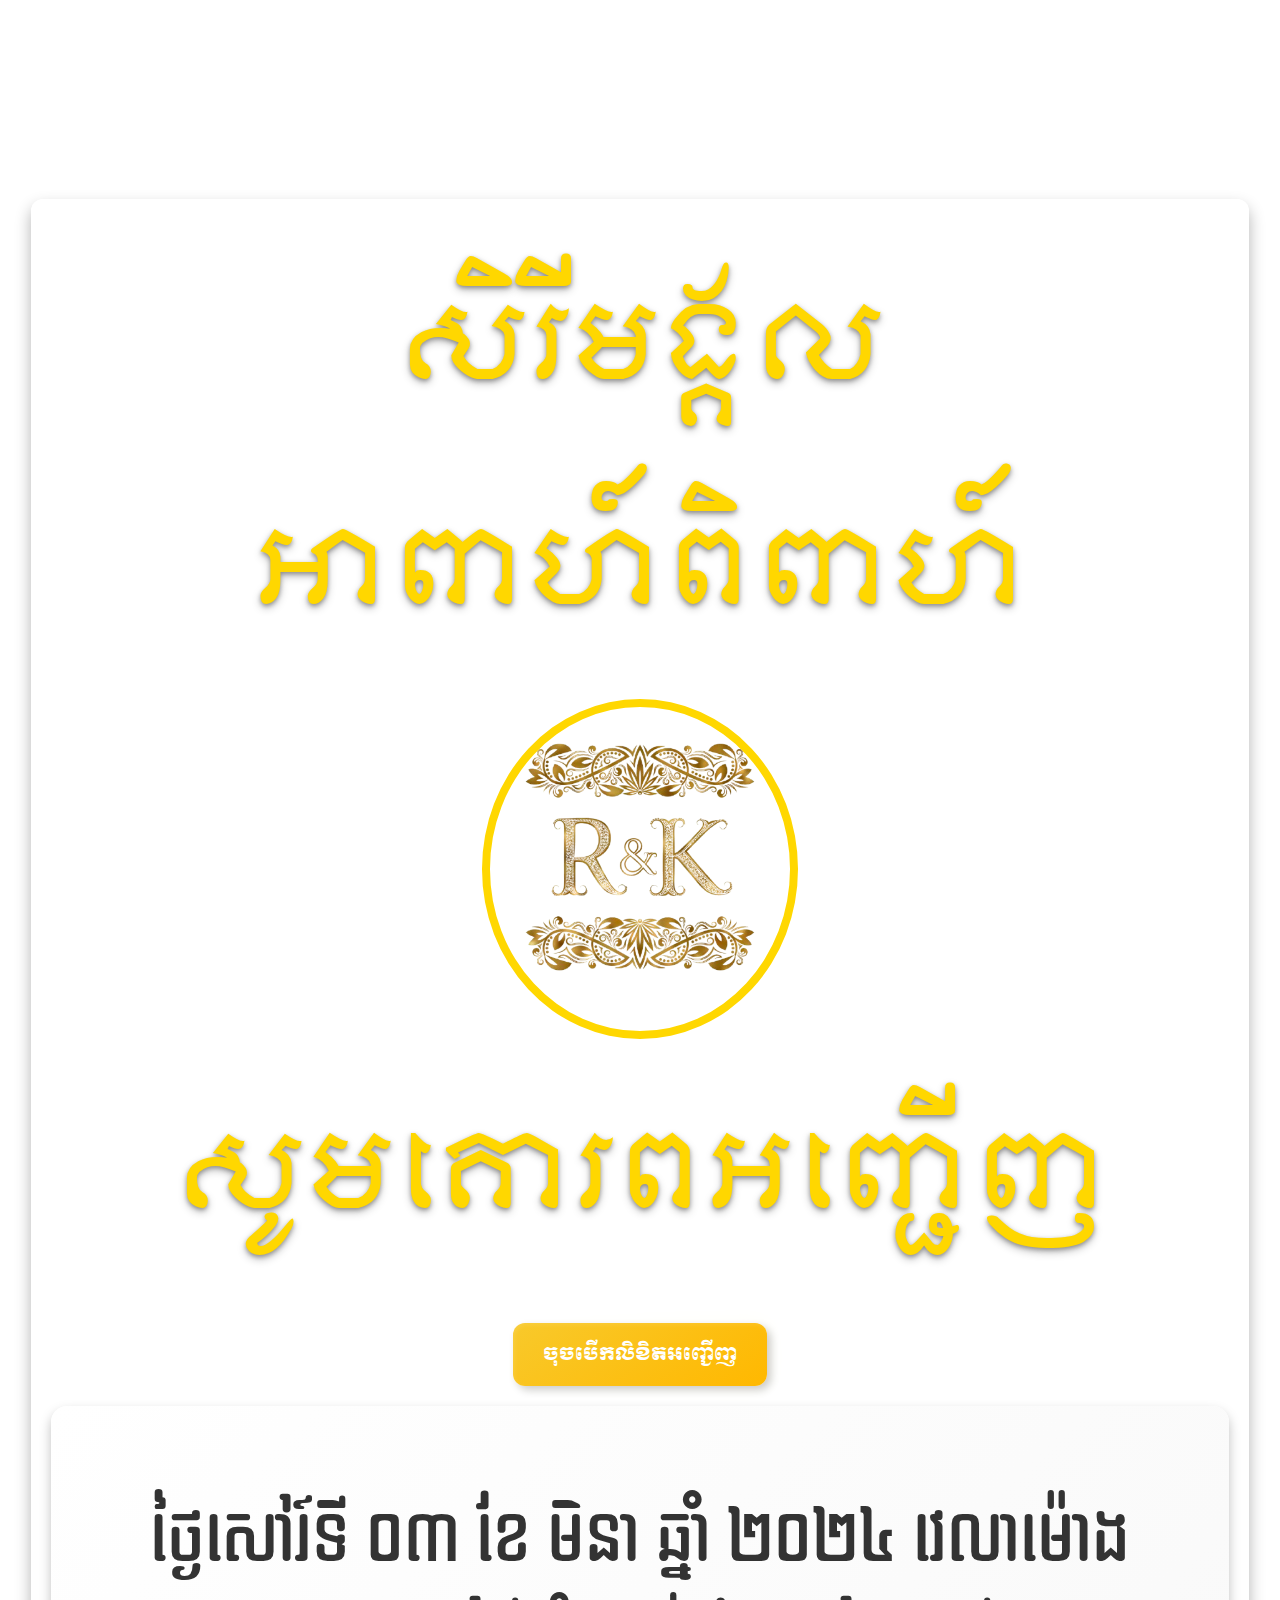
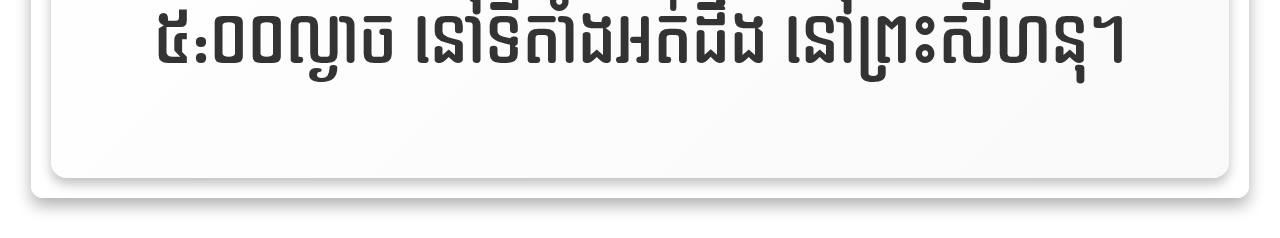
==== index.html @ fd6cd1d8 "Update" ====
<!DOCTYPE html>
<html lang="km">
<head>
    <meta charset="UTF-8">
    <meta name="viewport" content="width=device-width, initial-scale=1.0">
    <title>Wedding Invitation</title>
    <link rel="stylesheet" href="styles.css">
    <link rel="preconnect" href="https://fonts.googleapis.com">
    <link rel="preconnect" href="https://fonts.gstatic.com" crossorigin>
    <link href="https://fonts.googleapis.com/css2?family=Dangrek&family=Moul&family=Moulpali&display=swap" rel="stylesheet">
</head>
<body>
    <video autoplay muted loop playsinline id="background-video">
        <source src="assets/background.mp4" type="video/mp4">
        Your browser does not support the video tag.
    </video>    
    <div class="container">
        <div class="title primary-title">សិរីមង្គលអាពាហ៍ពិពាហ៍</div>
        <div class="image-container">
            <img src="assets/chanralika.png" alt="Wedding Image" class="fade-in">
        </div>
        <div class="title secondary-title">សូមគោរពអញ្ជើញ</div>
        <a href="#" class="button ornate-button" onclick="playFireworks();">ចុចបើកលិខិតអញ្ជើញ</a>
        <div id="timer" class="countdown"></div>
        <div class="card">
            <div class="event-details">
                <p>ថ្ងៃសៅរ៍ទី ០៣ ខែ មិនា ឆ្នាំ ២០២៤ វេលាម៉ោង ៥:០០ល្ងាច នៅទីតាំងអត់ដឹង នៅព្រះសីហនុ។</p>
            </div>
        </div>
        <div id="fireworks"></div>
    </div>
    <script src="script.js"></script>
</body>
</html>
---- styles.css ----
body {
    background-size: cover;
    background-position: center;
    font-family: 'Dangrek', sans-serif;
    color: #004d00;
    text-align: center;
    padding: 20px;
    margin: 0;
    box-sizing: border-box;
    overflow-x: hidden;
}
@media (max-width: 768px) {
    #background-video {
        display: none;
    }

    body {
        background-image: url('assets/wedding_invitation_background.jpeg');
        background-size: cover;
        background-position: center;
    }
}



.container {
    background: rgba(255, 255, 255, 0.9);
    border-radius: 12px;
    padding: 20px;
    display: inline-block;
    box-shadow: 0 8px 16px rgba(0, 0, 0, 0.3);
    max-width: 95%;
    margin: 20px auto;
    animation: fade-in 2.5s ease-in-out;
}

.primary-title, .secondary-title {
    font-size: 8vw;
    font-family: 'Moulpali', serif;
    color: #FFD700;
    text-shadow: 0 2px 4px rgba(0, 0, 0, 0.3), 
                 0 4px 8px rgba(0, 0, 0, 0.25);
    margin: 15px 0;
}

.image-container img {
    width: 80%;
    max-width: 300px;
    border-radius: 50%;
    border: 8px solid #FFD700;
    animation: zoom-in 1s ease-in-out;
}

/* .button {
    display: inline-block;
    background: linear-gradient(45deg, #004d00, #006600);
    color: #fff;
    padding: 12px 24px;
    font-size: 16px;
    font-family: 'Moul', serif;
    text-decoration: none;
    border-radius: 12px;
    transition: all 0.3s ease-in-out;
    margin-top: 20px;
    box-shadow: 0 4px 8px rgba(0, 0, 0, 0.2);
}

.button:hover {
    background: linear-gradient(45deg, #003300, #004d00);
    transform: translateY(-4px) scale(1.05);
    box-shadow: 0 8px 16px rgba(0, 0, 0, 0.3);
} */
.button {
    display: inline-block;
    background: linear-gradient(145deg, #f8c92b, #ffb800);
    color: #fff;
    padding: 15px 30px;
    font-size: 18px;
    font-family: 'Moul', serif;
    text-decoration: none;
    border-radius: 12px;
    box-shadow: 4px 4px 8px rgba(0, 0, 0, 0.2), -4px -4px 8px rgba(255, 255, 255, 0.5), inset 2px 2px 4px rgba(255, 255, 255, 0.1);
    transition: all 0.3s ease-in-out;
    margin-top: 20px;
    position: relative;
    border: none;
}

.button:before {
    content: '';
    position: absolute;
    top: 0;
    left: 0;
    width: 100%;
    height: 100%;
    background: linear-gradient(145deg, #fff, #ffce33);
    border-radius: 12px;
    filter: blur(10px);
    opacity: 0.7;
    z-index: -1;
}

.button:hover {
    transform: translateY(-5px) scale(1.05);
    box-shadow: 6px 6px 12px rgba(0, 0, 0, 0.3), -6px -6px 12px rgba(255, 255, 255, 0.5), inset 3px 3px 6px rgba(255, 255, 255, 0.1);
}

.button:active {
    transform: translateY(2px) scale(0.95);
    box-shadow: inset 4px 4px 8px rgba(0, 0, 0, 0.2), inset -4px -4px 8px rgba(255, 255, 255, 0.5);
}



.countdown {
    font-size: 6vw;
    margin: 20px 0;
    color: #FF4500;
    font-weight: bold;
    animation: glow 1.5s infinite;
}

.card {
    margin-top: 20px;
    padding: 20px;
    background: linear-gradient(135deg, #fff, #f9f9f9);
    border-radius: 16px;
    box-shadow: 0 6px 12px rgba(0, 0, 0, 0.25);
}

.card p {
    font-size: 5vw;
    color: #333;
    line-height: 1.6;
}

#fireworks {
    position: fixed;
    top: 0;
    left: 0;
    width: 100%;
    height: 100%;
    pointer-events: none;
}

.firework {
    position: absolute;
    width: 5px;
    height: 5px;
    background: #FFD700;
    border-radius: 50%;
    animation: explode 1.5s ease-out forwards;
}

@keyframes explode {
    0% {
        transform: scale(0);
        opacity: 1;
    }
    100% {
        transform: scale(3);
        opacity: 0;
    }
}

.music-button {
    position: fixed;
    bottom: 20px;
    right: 20px;
    background: radial-gradient(circle, #004d00, #003300);
    color: white;
    border: none;
    border-radius: 50px;
    padding: 15px 20px;
    font-size: 16px;
    cursor: pointer;
    box-shadow: 0 6px 12px rgba(0, 0, 0, 0.3);
    transition: all 0.3s ease;
}

.music-button:hover {
    background: radial-gradient(circle, #003300, #002200);
    transform: translateY(-3px);
    box-shadow: 0 8px 16px rgba(0, 0, 0, 0.4);
}

/* Add responsiveness for smaller devices */
@media (max-width: 768px) {
    .primary-title, .secondary-title {
        font-size: 6vw;
    }

    .image-container img {
        width: 70%;
        max-width: 200px;
    }

    .button {
        font-size: 14px;
        padding: 10px 20px;
    }

    .countdown {
        font-size: 5vw;
    }

    .card p {
        font-size: 4vw;
    }
}

@keyframes glow {
    0%, 100% {
        text-shadow: 0 0 10px #FF4500, 0 0 20px #FF6347;
    }
    50% {
        text-shadow: 0 0 20px #FF4500, 0 0 40px #FF6347;
    }
}

@keyframes fade-in {
    from {
        opacity: 0;
        transform: translateY(-20px);
    }
    to {
        opacity: 1;
        transform: translateY(0);
    }
}

@keyframes zoom-in {
    0% {
        transform: scale(0.8);
        opacity: 0.8;
    }
    100% {
        transform: scale(1);
        opacity: 1;
    }
}
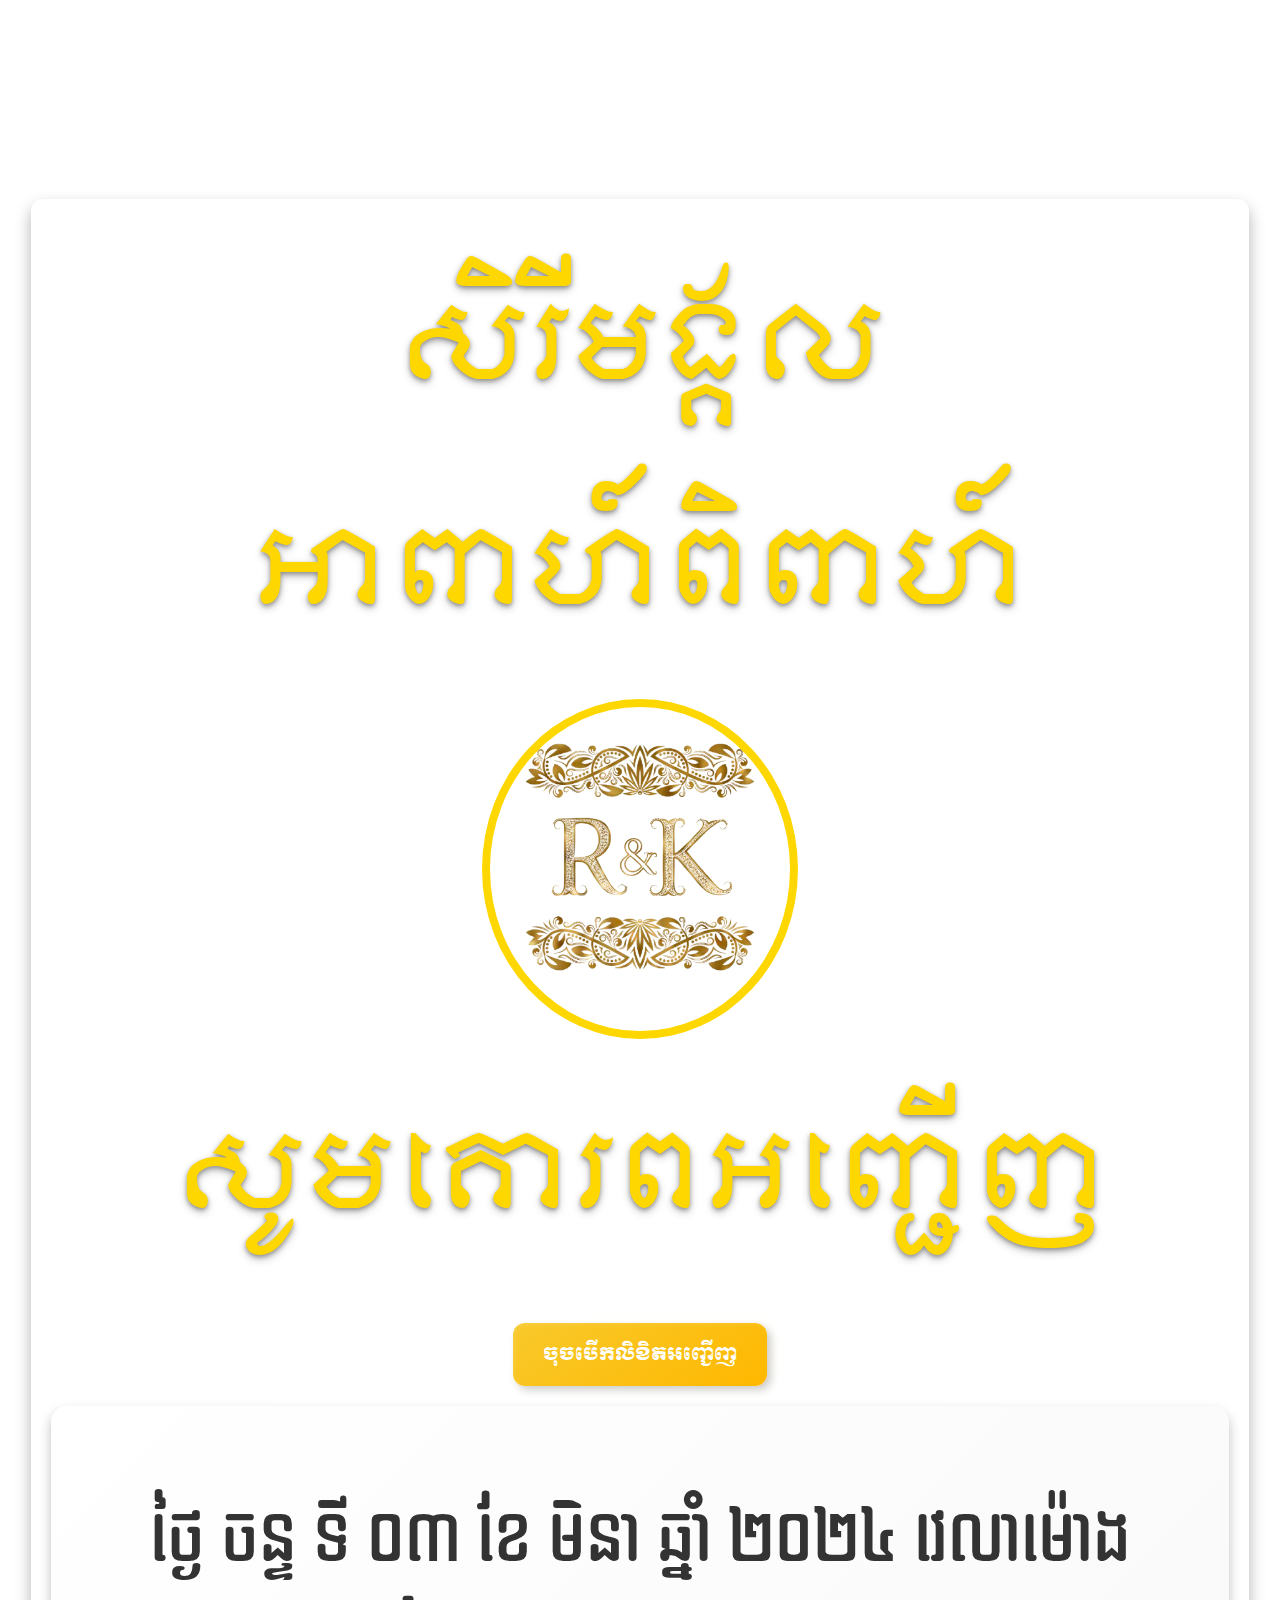
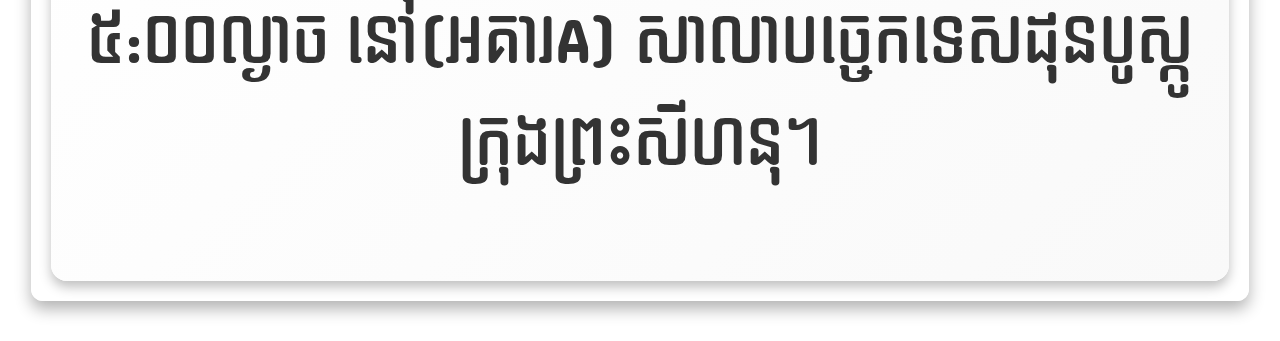
==== commit dd23f90d: "Update" ====
--- a/index.html
+++ b/index.html
@@ -24,7 +24,7 @@
         <div id="timer" class="countdown"></div>
         <div class="card">
             <div class="event-details">
-                <p>ថ្ងៃសៅរ៍ទី ០៣ ខែ មិនា ឆ្នាំ ២០២៤ វេលាម៉ោង ៥:០០ល្ងាច នៅទីតាំងអត់ដឹង នៅព្រះសីហនុ។</p>
+                <p>ថ្ងៃ ចន្ទ ទី ០៣ ខែ មិនា ឆ្នាំ ២០២៤ វេលាម៉ោង ៥:០០ល្ងាច នៅ(អគារA) សាលាបច្ចេកទេសដុនបូស្កូ ក្រុងព្រះសីហនុ។</p>
             </div>
         </div>
         <div id="fireworks"></div>
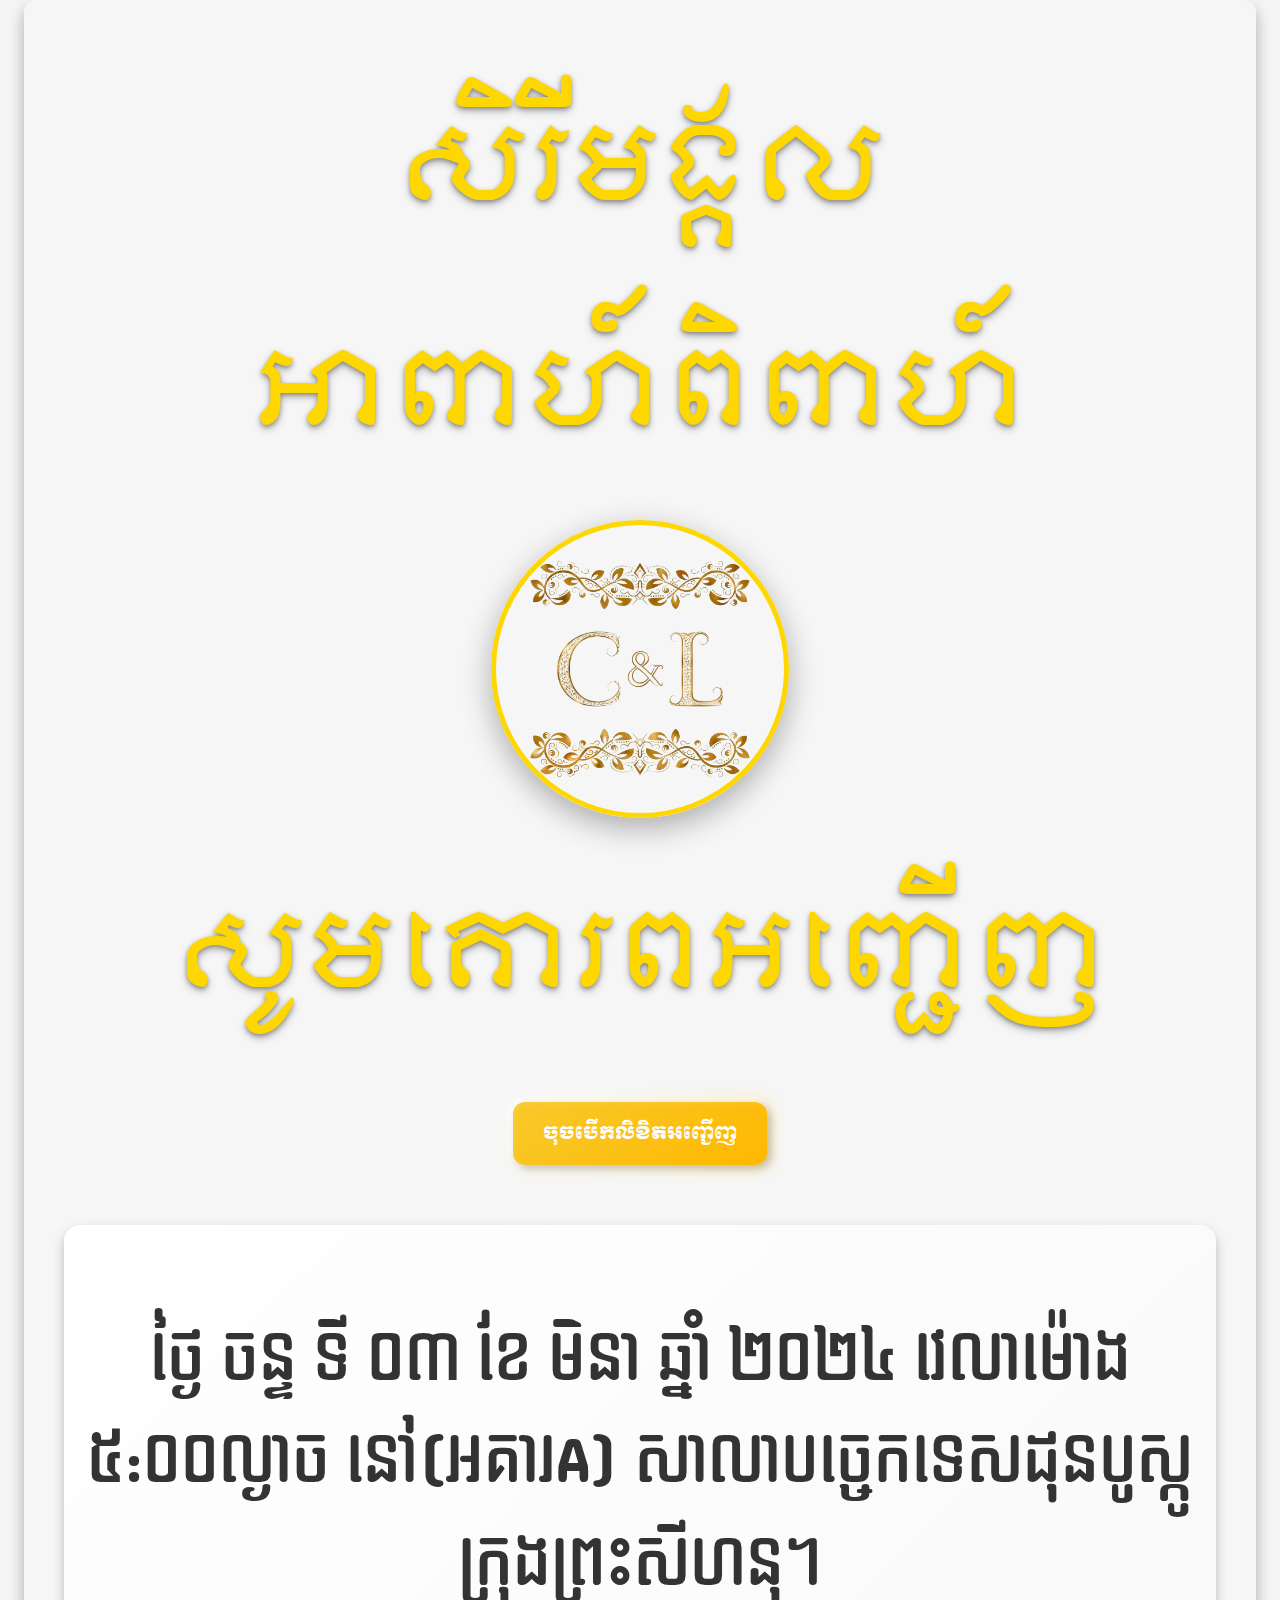
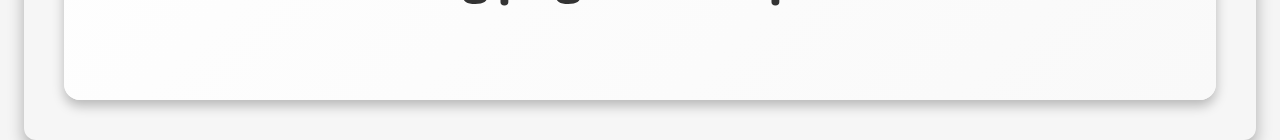
==== commit 0a21efdb: "Update" ====
--- a/index.html
+++ b/index.html
@@ -3,7 +3,7 @@
 <head>
     <meta charset="UTF-8">
     <meta name="viewport" content="width=device-width, initial-scale=1.0">
-    <title>Wedding Invitation</title>
+    <title>Chanra&Lika</title>
     <link rel="stylesheet" href="styles.css">
     <link rel="preconnect" href="https://fonts.googleapis.com">
     <link rel="preconnect" href="https://fonts.gstatic.com" crossorigin>
@@ -20,7 +20,7 @@
             <img src="assets/chanralika.png" alt="Wedding Image" class="fade-in">
         </div>
         <div class="title secondary-title">សូមគោរពអញ្ជើញ</div>
-        <a href="#" class="button ornate-button" onclick="playFireworks();">ចុចបើកលិខិតអញ្ជើញ</a>
+        <a href="pages/detail_page.html" class="button ornate-button" onclick="playFireworks();">ចុចបើកលិខិតអញ្ជើញ</a>
         <div id="timer" class="countdown"></div>
         <div class="card">
             <div class="event-details">
--- a/styles.css
+++ b/styles.css
@@ -1,19 +1,31 @@
 body {
-    background-size: cover;
-    background-position: center;
+    margin: 0;
+    padding: 0;
+    overflow: hidden; /* Prevent scrolling */
+    box-sizing: border-box;
     font-family: 'Dangrek', sans-serif;
-    color: #004d00;
-    text-align: center;
-    padding: 20px;
-    margin: 0;
-    box-sizing: border-box;
-    overflow-x: hidden;
-}
+    height: 100vh;
+    display: flex;
+    justify-content: center;
+    align-items: center;
+    background-color: #f5f5f5; /* Light background color */
+}
+
+#background-video {
+    position: absolute; 
+    top: 0;
+    left: 0;
+    width: 100%;
+    height: 100%;
+    object-fit: cover;
+    z-index: -1;
+}
+
 @media (max-width: 768px) {
     #background-video {
-        display: none;
-    }
-
+        display: block; /* Ensure the video is visible on mobile */
+    }
+    
     body {
         background-image: url('assets/wedding_invitation_background.jpeg');
         background-size: cover;
@@ -21,19 +33,24 @@
     }
 }
 
-
-
+/* Container centered with padding */
 .container {
-    background: rgba(255, 255, 255, 0.9);
+    background: rgba(255, 255, 255, 0.1); /* Reduced opacity */
     border-radius: 12px;
-    padding: 20px;
-    display: inline-block;
+    padding: 40px;
+    display: flex;
+    flex-direction: column;
+    align-items: center;
+    justify-content: center;
     box-shadow: 0 8px 16px rgba(0, 0, 0, 0.3);
-    max-width: 95%;
-    margin: 20px auto;
+    max-width: 90%;
+    margin: auto;
     animation: fade-in 2.5s ease-in-out;
-}
-
+    text-align: center;
+}
+
+
+/* Title styles */
 .primary-title, .secondary-title {
     font-size: 8vw;
     font-family: 'Moulpali', serif;
@@ -43,33 +60,36 @@
     margin: 15px 0;
 }
 
-.image-container img {
+/* Image container */
+/* .image-container img {
     width: 80%;
     max-width: 300px;
     border-radius: 50%;
     border: 8px solid #FFD700;
     animation: zoom-in 1s ease-in-out;
-}
-
-/* .button {
-    display: inline-block;
-    background: linear-gradient(45deg, #004d00, #006600);
-    color: #fff;
-    padding: 12px 24px;
-    font-size: 16px;
-    font-family: 'Moul', serif;
-    text-decoration: none;
-    border-radius: 12px;
-    transition: all 0.3s ease-in-out;
-    margin-top: 20px;
-    box-shadow: 0 4px 8px rgba(0, 0, 0, 0.2);
-}
-
-.button:hover {
-    background: linear-gradient(45deg, #003300, #004d00);
-    transform: translateY(-4px) scale(1.05);
-    box-shadow: 0 8px 16px rgba(0, 0, 0, 0.3);
 } */
+.image-container img {
+    width: 80%;
+    max-width: 350px; /* Increased max width for better scaling */
+    border-radius: 50%;
+    border: 5px solid #FFD700; /* Slightly thicker border for prominence */
+    box-shadow: 0 10px 30px rgba(0, 0, 0, 0.3); /* Soft shadow for depth */
+    transition: transform 0.3s ease, box-shadow 0.3s ease; /* Smooth transition */
+    animation: zoom-in 1s ease-in-out;
+}
+
+.image-container img:hover {
+    transform: scale(1.05); /* Slight zoom effect on hover */
+    box-shadow: 0 15px 35px rgba(0, 0, 0, 0.4); /* Stronger shadow on hover */
+}
+
+.image-container img:active {
+    transform: scale(0.98); /* Slight shrink effect on click */
+    box-shadow: 0 10px 30px rgba(0, 0, 0, 0.2); /* Reduced shadow on click */
+}
+
+
+/* Button styles */
 .button {
     display: inline-block;
     background: linear-gradient(145deg, #f8c92b, #ffb800);
@@ -110,8 +130,7 @@
     box-shadow: inset 4px 4px 8px rgba(0, 0, 0, 0.2), inset -4px -4px 8px rgba(255, 255, 255, 0.5);
 }
 
-
-
+/* Countdown timer */
 .countdown {
     font-size: 6vw;
     margin: 20px 0;
@@ -120,6 +139,7 @@
     animation: glow 1.5s infinite;
 }
 
+/* Event details card */
 .card {
     margin-top: 20px;
     padding: 20px;
@@ -152,17 +172,7 @@
     animation: explode 1.5s ease-out forwards;
 }
 
-@keyframes explode {
-    0% {
-        transform: scale(0);
-        opacity: 1;
-    }
-    100% {
-        transform: scale(3);
-        opacity: 0;
-    }
-}
-
+/* Music button */
 .music-button {
     position: fixed;
     bottom: 20px;
@@ -184,10 +194,11 @@
     box-shadow: 0 8px 16px rgba(0, 0, 0, 0.4);
 }
 
-/* Add responsiveness for smaller devices */
+/* Responsiveness */
 @media (max-width: 768px) {
     .primary-title, .secondary-title {
         font-size: 6vw;
+        font-weight: 400;
     }
 
     .image-container img {
@@ -209,6 +220,7 @@
     }
 }
 
+/* Keyframe animations */
 @keyframes glow {
     0%, 100% {
         text-shadow: 0 0 10px #FF4500, 0 0 20px #FF6347;
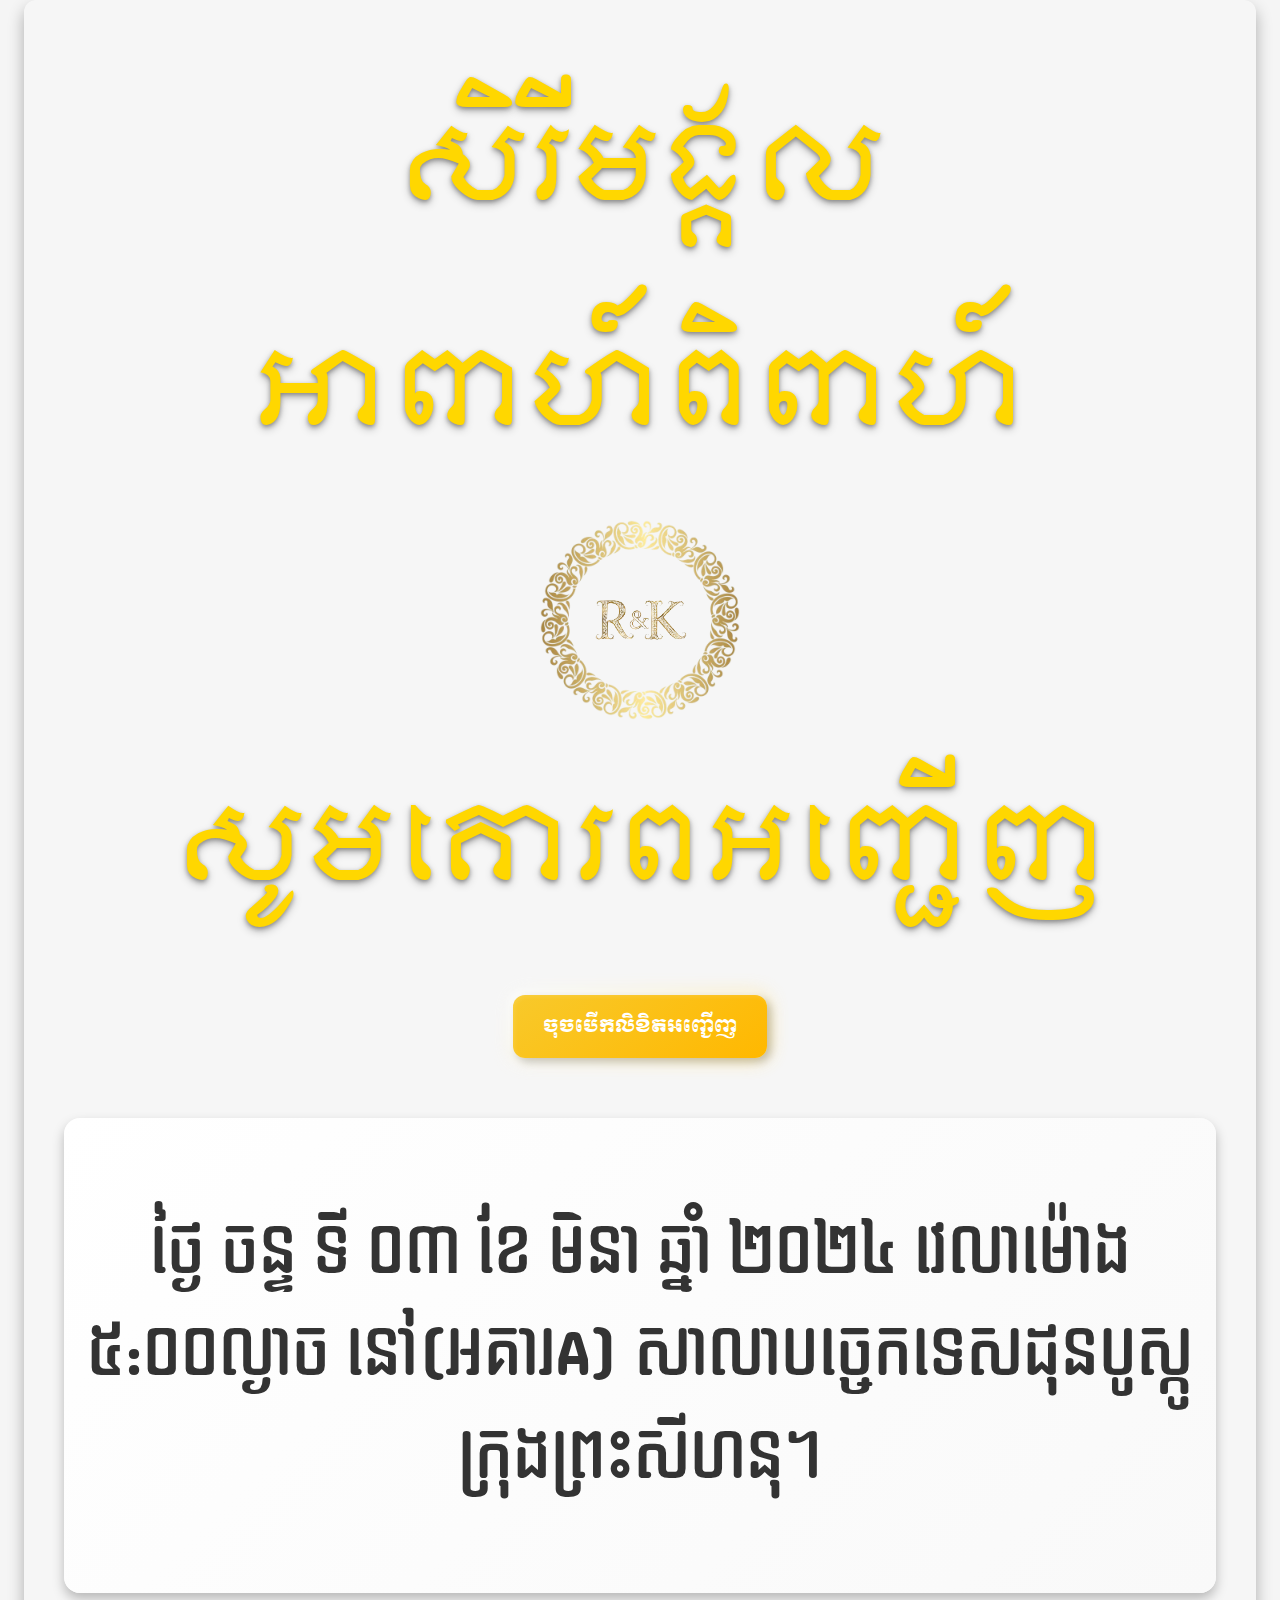
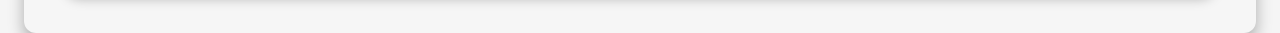
==== commit ca66e83f: "Update" ====
--- a/index.html
+++ b/index.html
@@ -16,8 +16,10 @@
     </video>    
     <div class="container">
         <div class="title primary-title">សិរីមង្គលអាពាហ៍ពិពាហ៍</div>
-        <div class="image-container">
-            <img src="assets/chanralika.png" alt="Wedding Image" class="fade-in">
+        <div class="border-container">
+            <div class="relative-container">
+                <img src="assets/chanralika-removebg-preview.png" class="relative-image" />
+            </div>
         </div>
         <div class="title secondary-title">សូមគោរពអញ្ជើញ</div>
         <a href="pages/detail_page.html" class="button ornate-button" onclick="playFireworks();">ចុចបើកលិខិតអញ្ជើញ</a>
--- a/styles.css
+++ b/styles.css
@@ -59,35 +59,6 @@
                  0 4px 8px rgba(0, 0, 0, 0.25);
     margin: 15px 0;
 }
-
-/* Image container */
-/* .image-container img {
-    width: 80%;
-    max-width: 300px;
-    border-radius: 50%;
-    border: 8px solid #FFD700;
-    animation: zoom-in 1s ease-in-out;
-} */
-.image-container img {
-    width: 80%;
-    max-width: 350px; /* Increased max width for better scaling */
-    border-radius: 50%;
-    border: 5px solid #FFD700; /* Slightly thicker border for prominence */
-    box-shadow: 0 10px 30px rgba(0, 0, 0, 0.3); /* Soft shadow for depth */
-    transition: transform 0.3s ease, box-shadow 0.3s ease; /* Smooth transition */
-    animation: zoom-in 1s ease-in-out;
-}
-
-.image-container img:hover {
-    transform: scale(1.05); /* Slight zoom effect on hover */
-    box-shadow: 0 15px 35px rgba(0, 0, 0, 0.4); /* Stronger shadow on hover */
-}
-
-.image-container img:active {
-    transform: scale(0.98); /* Slight shrink effect on click */
-    box-shadow: 0 10px 30px rgba(0, 0, 0, 0.2); /* Reduced shadow on click */
-}
-
 
 /* Button styles */
 .button {
@@ -188,6 +159,31 @@
     transition: all 0.3s ease;
 }
 
+.border-container {
+    background-image: url('assets/border.png');
+    background-size: contain; /* Ensures the border image scales */
+    background-repeat: no-repeat;
+    width: 200px; /* Set a fixed width */
+    height: 200px; /* Set a fixed height */
+    display: flex;
+    justify-content: center; /* Center the inner content horizontally */
+    align-items: center; /* Center the inner content vertically */
+}
+
+.relative-container {
+    position: relative;
+    width: 150px; /* Adjust the size of the inner container */
+    height: 150px;
+}
+
+.relative-image {
+    position: relative;
+    width: 100%; /* Make the image fill the container */
+    height: auto; /* Maintain aspect ratio */
+}
+
+
+
 .music-button:hover {
     background: radial-gradient(circle, #003300, #002200);
     transform: translateY(-3px);
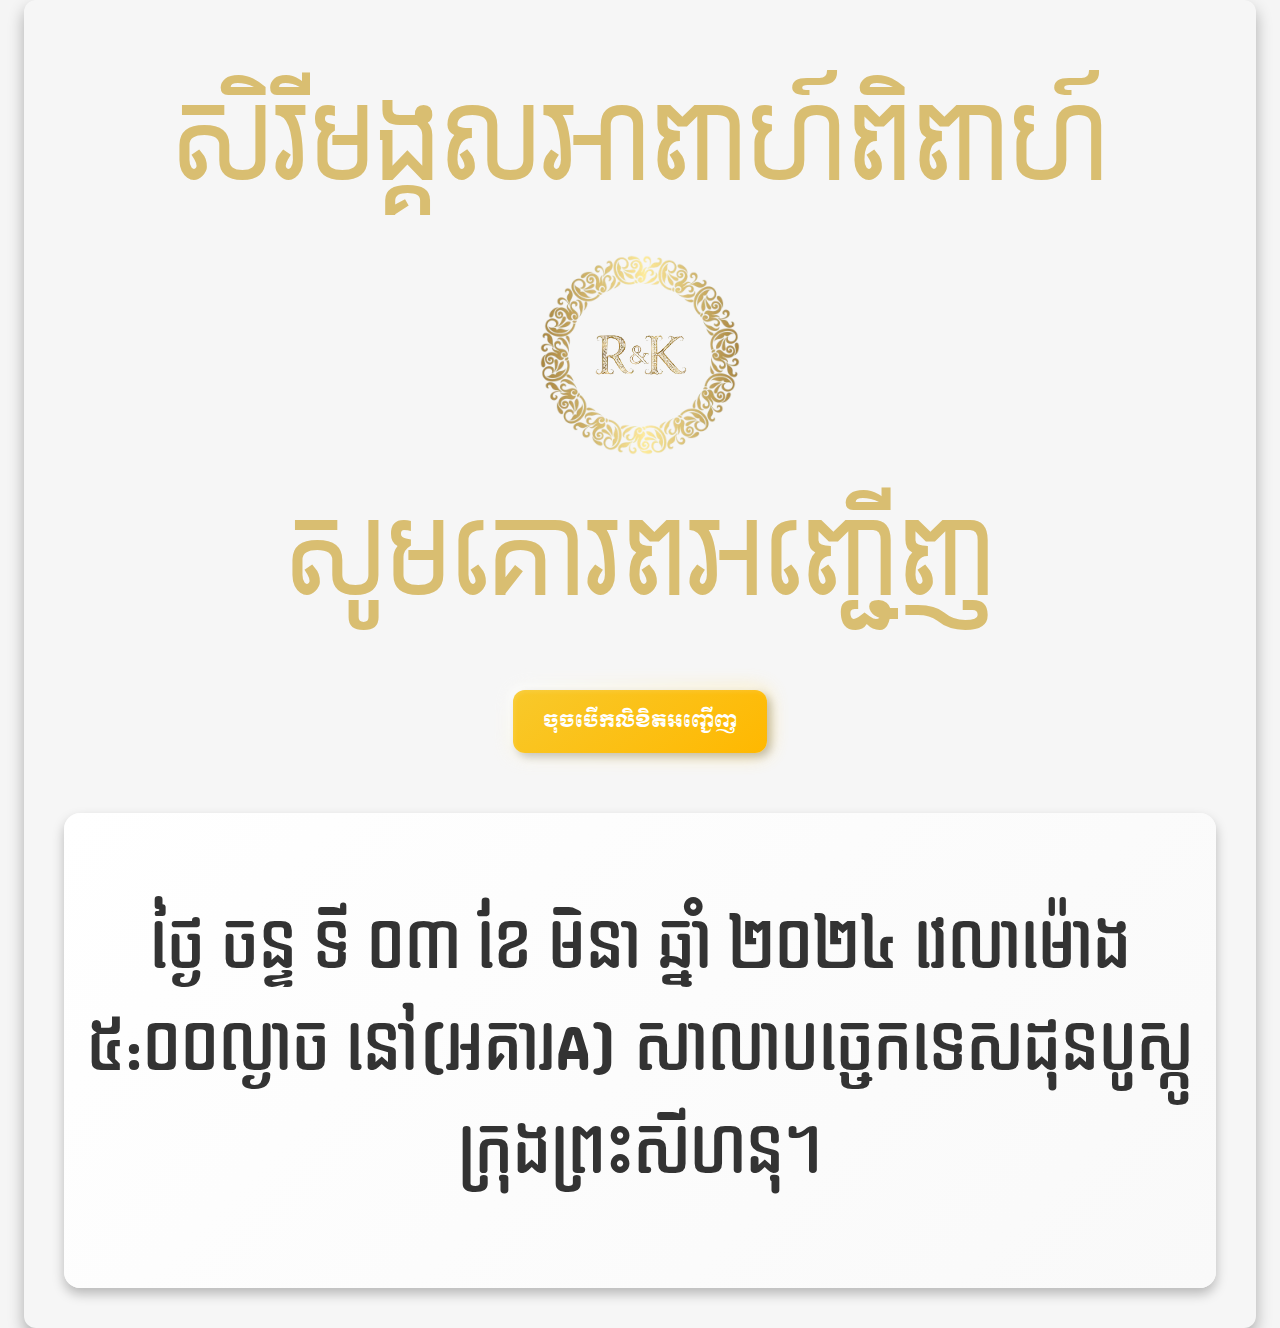
==== commit fcfc3007: "update" ====
--- a/index.html
+++ b/index.html
@@ -7,7 +7,7 @@
     <link rel="stylesheet" href="styles.css">
     <link rel="preconnect" href="https://fonts.googleapis.com">
     <link rel="preconnect" href="https://fonts.gstatic.com" crossorigin>
-    <link href="https://fonts.googleapis.com/css2?family=Dangrek&family=Moul&family=Moulpali&display=swap" rel="stylesheet">
+    <link href="https://fonts.googleapis.com/css2?family=Dangrek&family=Kdam+Thmor+Pro&family=Konkhmer+Sleokchher&family=Moul&family=Moulpali&family=Preahvihear&family=Rubik+Vinyl&display=swap" rel="stylesheet">
 </head>
 <body>
     <video autoplay muted loop playsinline id="background-video">
--- a/styles.css
+++ b/styles.css
@@ -53,10 +53,8 @@
 /* Title styles */
 .primary-title, .secondary-title {
     font-size: 8vw;
-    font-family: 'Moulpali', serif;
-    color: #FFD700;
-    text-shadow: 0 2px 4px rgba(0, 0, 0, 0.3), 
-                 0 4px 8px rgba(0, 0, 0, 0.25);
+    font-family: 'Preahvihear', serif;
+    color: #d9be71;
     margin: 15px 0;
 }
 
@@ -138,7 +136,7 @@
     position: absolute;
     width: 5px;
     height: 5px;
-    background: #FFD700;
+    background: #d9be71;
     border-radius: 50%;
     animation: explode 1.5s ease-out forwards;
 }
